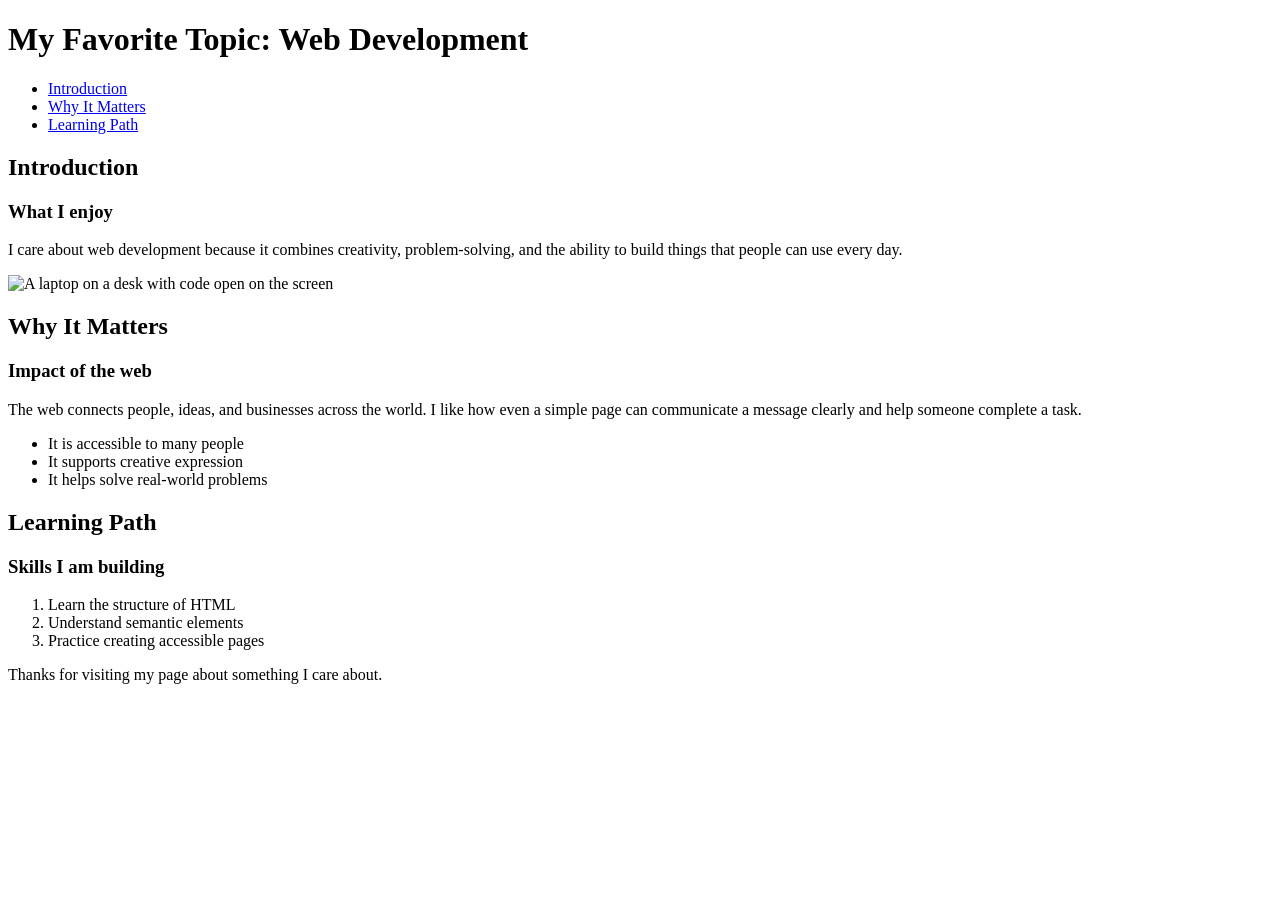
==== index.html @ 64e94dce "_lackey" ====
<!DOCTYPE html>
<html lang="en">

<head>
    <meta charset="UTF-8" />
    <meta name="viewport" content="width=device-width, initial-scale=1.0" />
    <title>About My Favorite Topic</title>
</head>

<body>
    <header>
        <h1>My Favorite Topic: Web Development</h1>
        <nav>
            <ul>
                <li><a href="#intro">Introduction</a></li>
                <li><a href="#why-it-matters">Why It Matters</a></li>
                <li><a href="#learning-path">Learning Path</a></li>
            </ul>
        </nav>
    </header>

    <main>
        <section id="intro">
            <h2>Introduction</h2>
            <article>
                <h3>What I enjoy</h3>
                <p>
                    I care about web development because it combines creativity,
                    problem-solving, and the ability to build things that people can use
                    every day.
                </p>
                <img src="https://images.unsplash.com/photo-1498050108023-c5249f4df085?auto=format&fit=crop&w=800&q=80"
                    alt="A laptop on a desk with code open on the screen" />
            </article>
        </section>

        <section id="why-it-matters">
            <h2>Why It Matters</h2>
            <article>
                <h3>Impact of the web</h3>
                <p>
                    The web connects people, ideas, and businesses across the world. I
                    like how even a simple page can communicate a message clearly and
                    help someone complete a task.
                </p>
                <ul>
                    <li>It is accessible to many people</li>
                    <li>It supports creative expression</li>
                    <li>It helps solve real-world problems</li>
                </ul>
            </article>
        </section>

        <section id="learning-path">
            <h2>Learning Path</h2>
            <article>
                <h3>Skills I am building</h3>
                <ol>
                    <li>Learn the structure of HTML</li>
                    <li>Understand semantic elements</li>
                    <li>Practice creating accessible pages</li>
                </ol>
            </article>
        </section>
    </main>

    <footer>
        <p>Thanks for visiting my page about something I care about.</p>
    </footer>
</body>

</html>
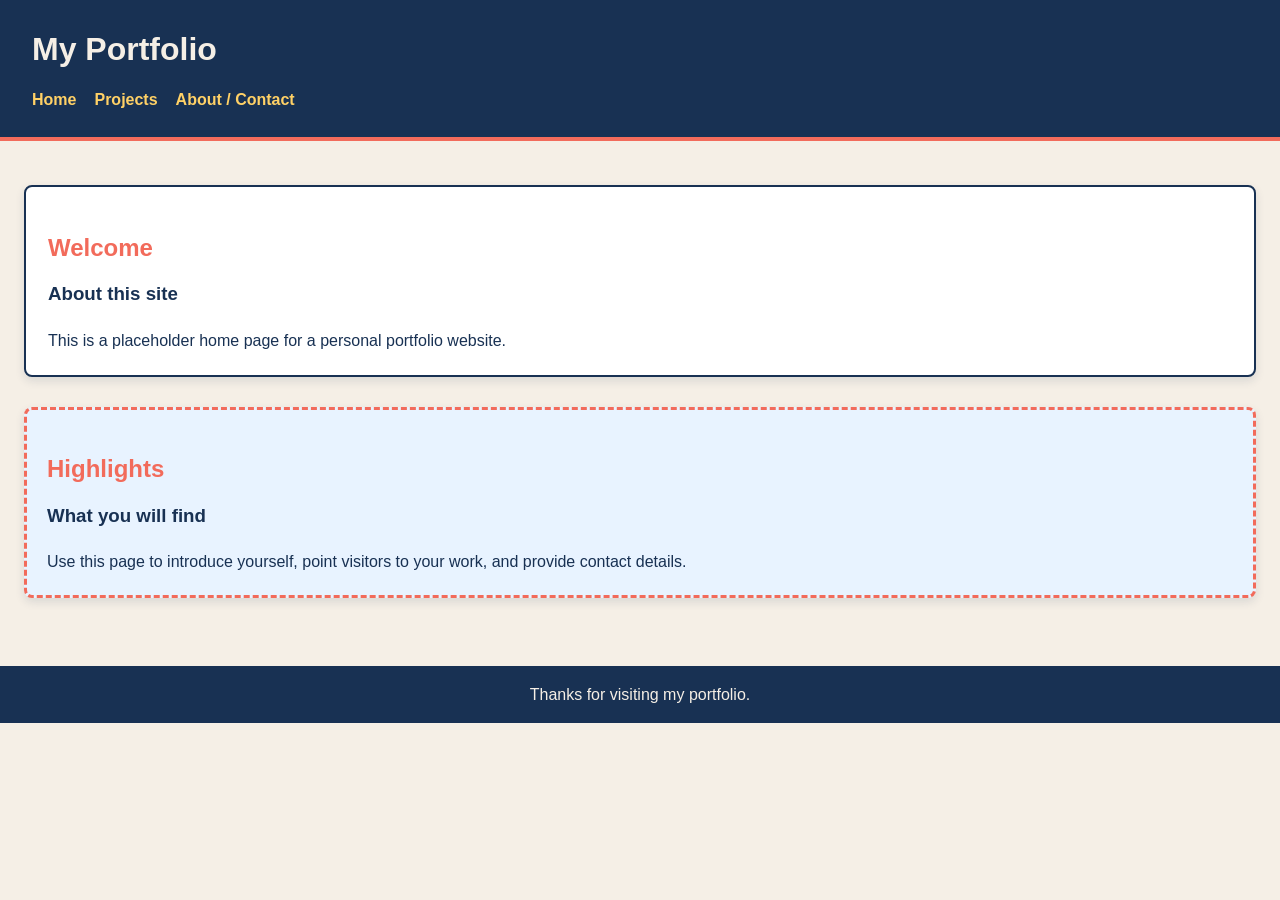
==== commit ee567552: "HMW_3" ====
--- a/index.html
+++ b/index.html
@@ -4,68 +4,42 @@
 <head>
     <meta charset="UTF-8" />
     <meta name="viewport" content="width=device-width, initial-scale=1.0" />
-    <title>About My Favorite Topic</title>
+    <title>Home | My Portfolio</title>
+    <link rel="stylesheet" href="style.css" />
 </head>
 
 <body>
     <header>
-        <h1>My Favorite Topic: Web Development</h1>
+        <h1>My Portfolio</h1>
         <nav>
             <ul>
-                <li><a href="#intro">Introduction</a></li>
-                <li><a href="#why-it-matters">Why It Matters</a></li>
-                <li><a href="#learning-path">Learning Path</a></li>
+                <li><a href="index.html">Home</a></li>
+                <li><a href="projects.html">Projects</a></li>
+                <li><a href="about.html">About / Contact</a></li>
             </ul>
         </nav>
     </header>
 
     <main>
-        <section id="intro">
-            <h2>Introduction</h2>
+        <section class="portfolio-card">
+            <h2>Welcome</h2>
             <article>
-                <h3>What I enjoy</h3>
-                <p>
-                    I care about web development because it combines creativity,
-                    problem-solving, and the ability to build things that people can use
-                    every day.
-                </p>
-                <img src="https://images.unsplash.com/photo-1498050108023-c5249f4df085?auto=format&fit=crop&w=800&q=80"
-                    alt="A laptop on a desk with code open on the screen" />
+                <h3>About this site</h3>
+                <p>This is a placeholder home page for a personal portfolio website.</p>
             </article>
         </section>
 
-        <section id="why-it-matters">
-            <h2>Why It Matters</h2>
+        <section id="highlights-section" class="portfolio-card">
+            <h2>Highlights</h2>
             <article>
-                <h3>Impact of the web</h3>
-                <p>
-                    The web connects people, ideas, and businesses across the world. I
-                    like how even a simple page can communicate a message clearly and
-                    help someone complete a task.
-                </p>
-                <ul>
-                    <li>It is accessible to many people</li>
-                    <li>It supports creative expression</li>
-                    <li>It helps solve real-world problems</li>
-                </ul>
-            </article>
-        </section>
-
-        <section id="learning-path">
-            <h2>Learning Path</h2>
-            <article>
-                <h3>Skills I am building</h3>
-                <ol>
-                    <li>Learn the structure of HTML</li>
-                    <li>Understand semantic elements</li>
-                    <li>Practice creating accessible pages</li>
-                </ol>
+                <h3>What you will find</h3>
+                <p>Use this page to introduce yourself, point visitors to your work, and provide contact details.</p>
             </article>
         </section>
     </main>
 
     <footer>
-        <p>Thanks for visiting my page about something I care about.</p>
+        <p>Thanks for visiting my portfolio.</p>
     </footer>
 </body>
 
--- a/style.css
+++ b/style.css
@@ -0,0 +1,74 @@
+body {
+    margin: 0;
+    font-family: Arial, Helvetica, sans-serif;
+    background: #f5efe6;
+    color: #183153;
+    line-height: 1.6;
+}
+
+header {
+    background: #183153;
+    color: #f5efe6;
+    padding: 24px 32px;
+    border-bottom: 4px solid #f26b5b;
+}
+
+h1 {
+    margin: 0 0 12px;
+}
+
+nav ul {
+    list-style: none;
+    margin: 0;
+    padding: 0;
+    display: flex;
+    gap: 18px;
+}
+
+nav a {
+    color: #ffd166;
+    text-decoration: none;
+    font-weight: bold;
+}
+
+main {
+    padding: 24px;
+}
+
+.portfolio-card {
+    background: #ffffff;
+    border: 2px solid #183153;
+    border-radius: 8px;
+    margin: 20px 0;
+    padding: 22px;
+    box-shadow: 0 4px 10px rgba(24, 49, 83, 0.12);
+}
+
+section h2 {
+    color: #f26b5b;
+    margin-bottom: 12px;
+}
+
+article h3 {
+    color: #183153;
+    margin-top: 0;
+}
+
+p {
+    margin: 0;
+}
+
+#highlights-section {
+    background: #e8f3ff;
+    border: 3px dashed #f26b5b;
+    padding: 20px;
+    margin-top: 30px;
+}
+
+footer {
+    background: #183153;
+    color: #f5efe6;
+    text-align: center;
+    padding: 16px;
+    margin-top: 24px;
+}
